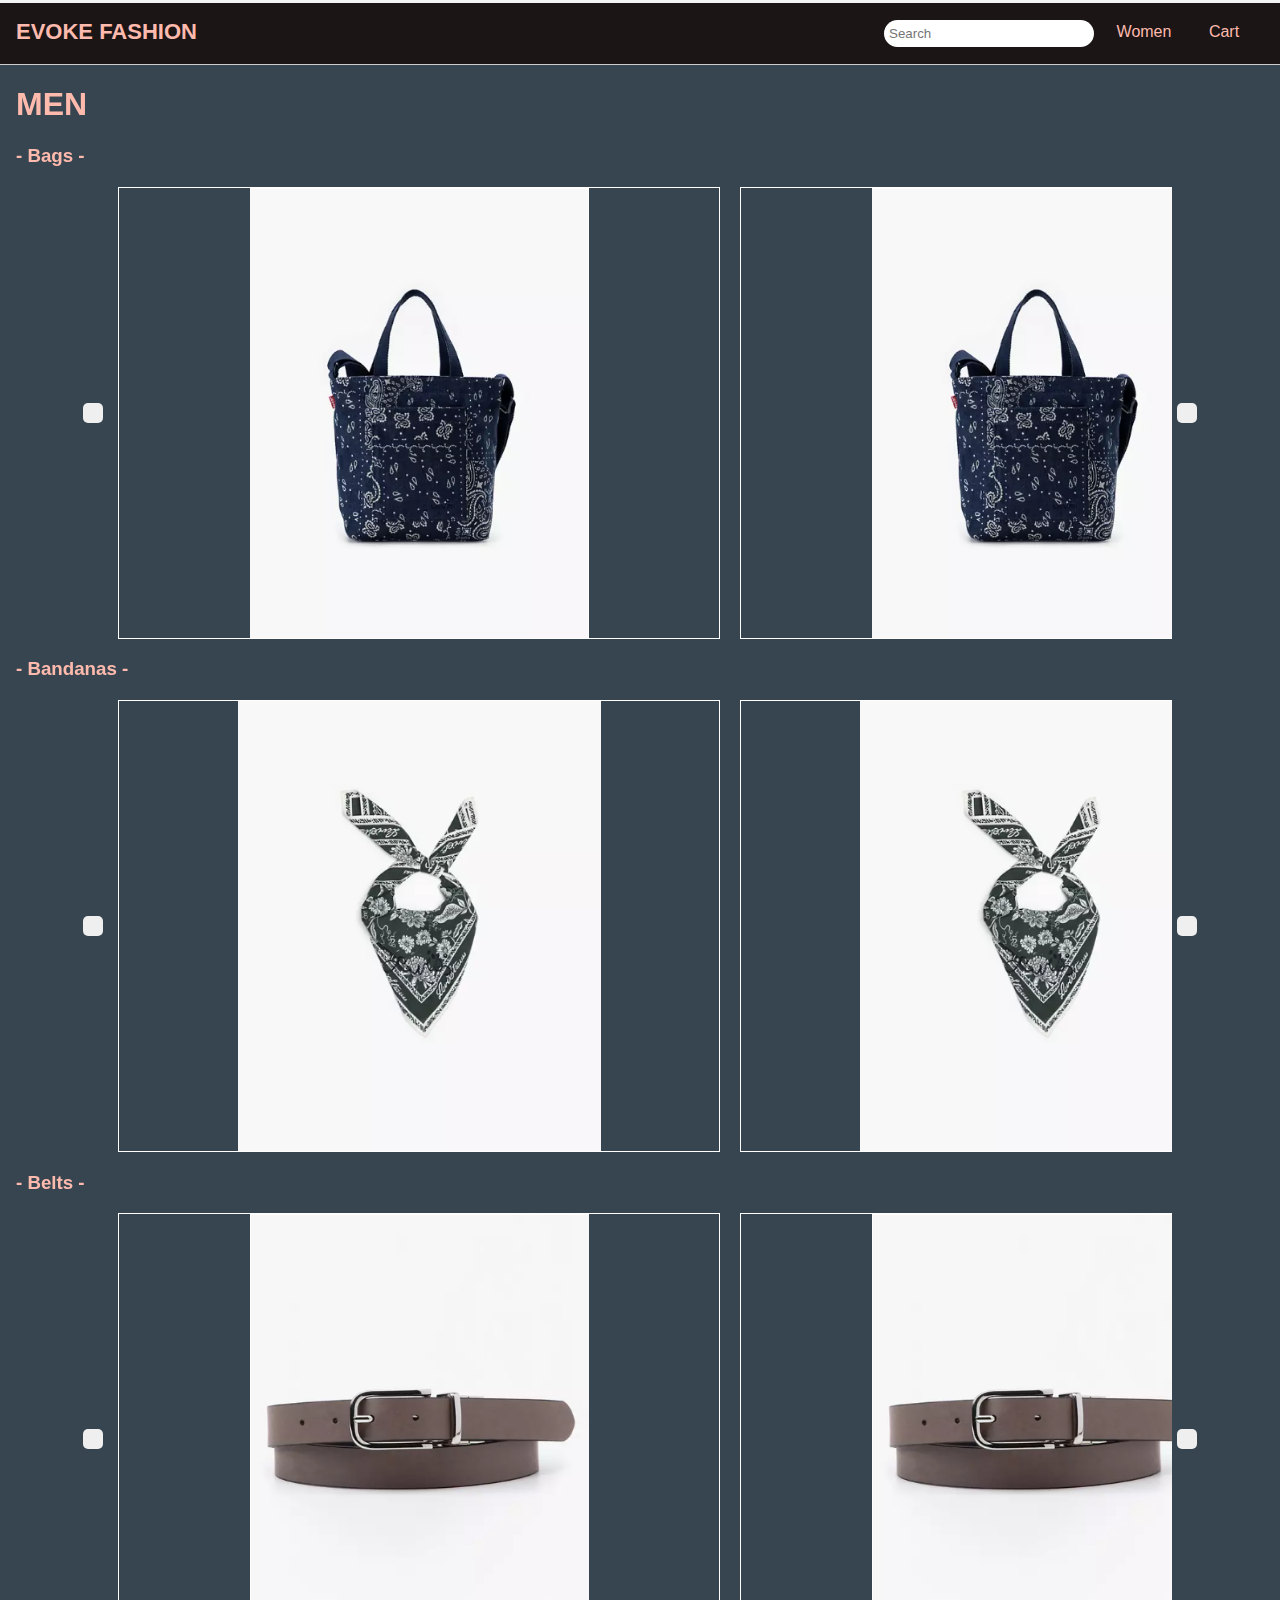
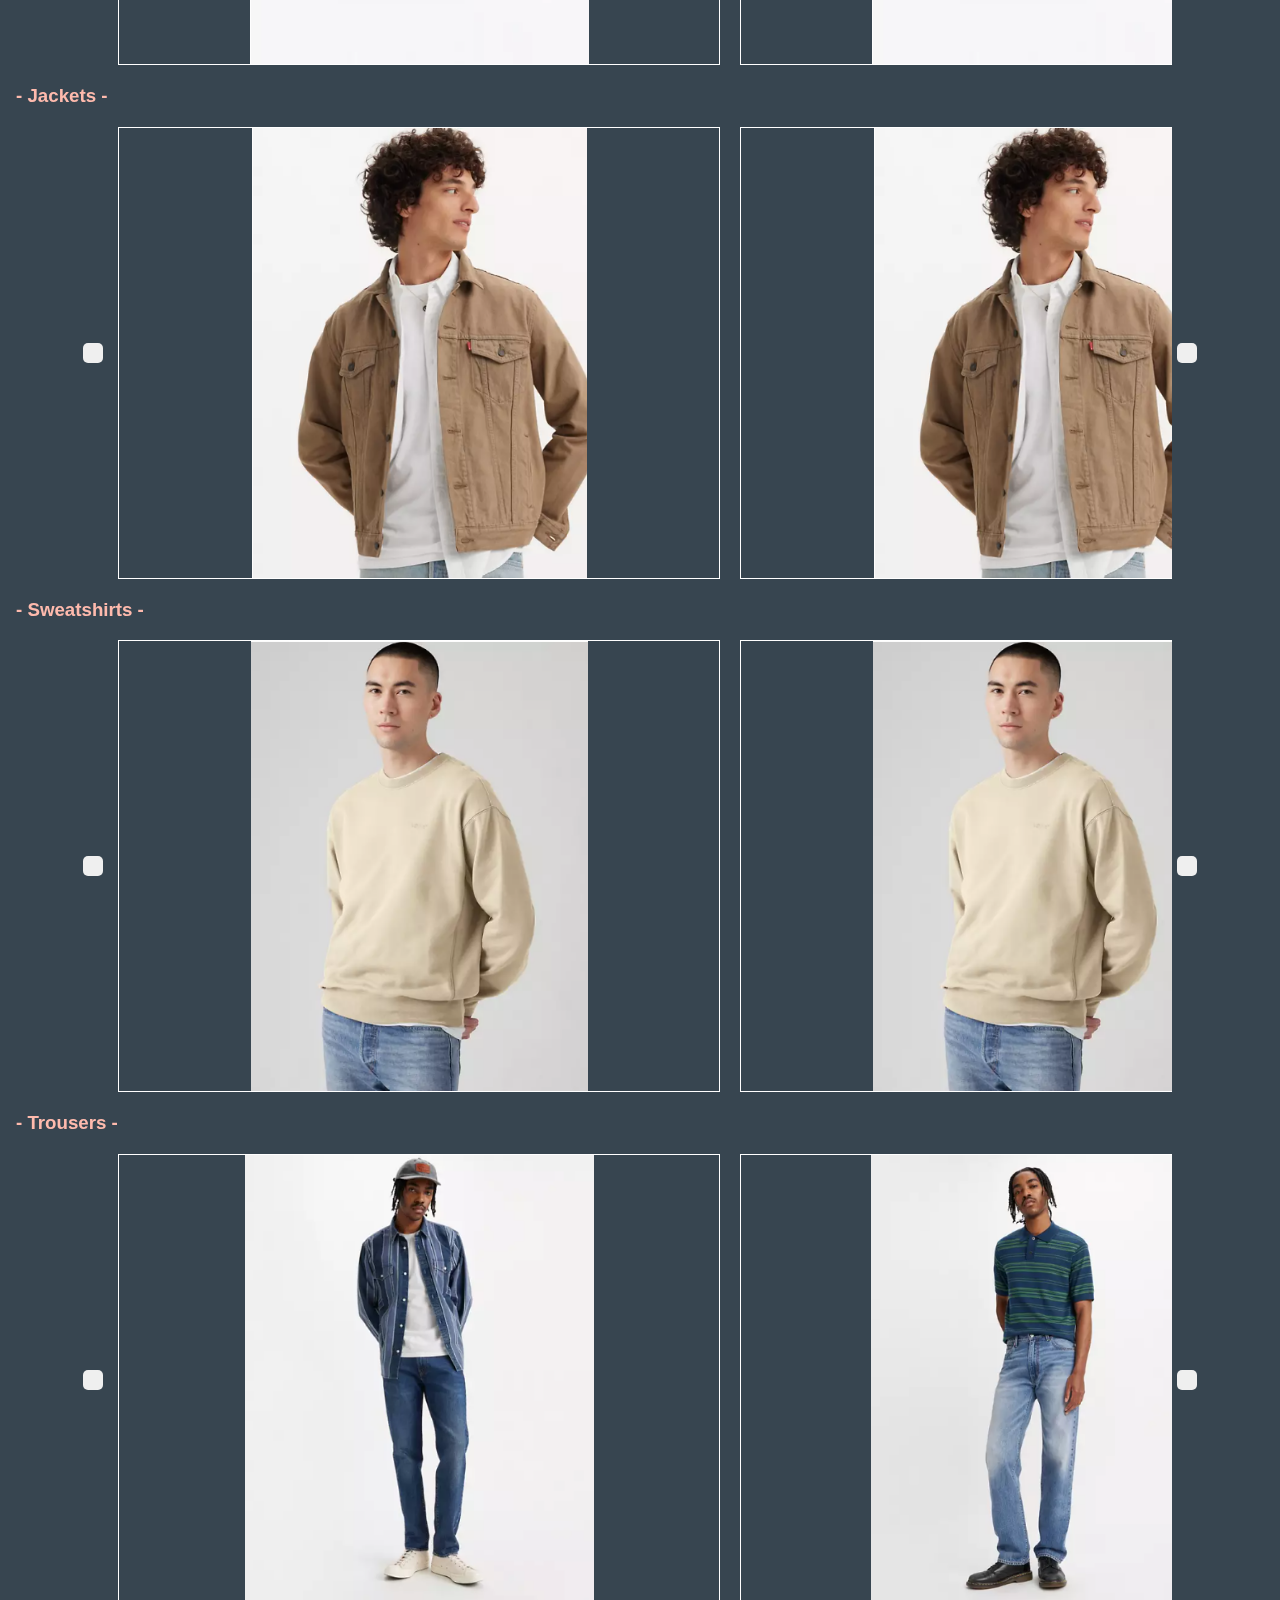
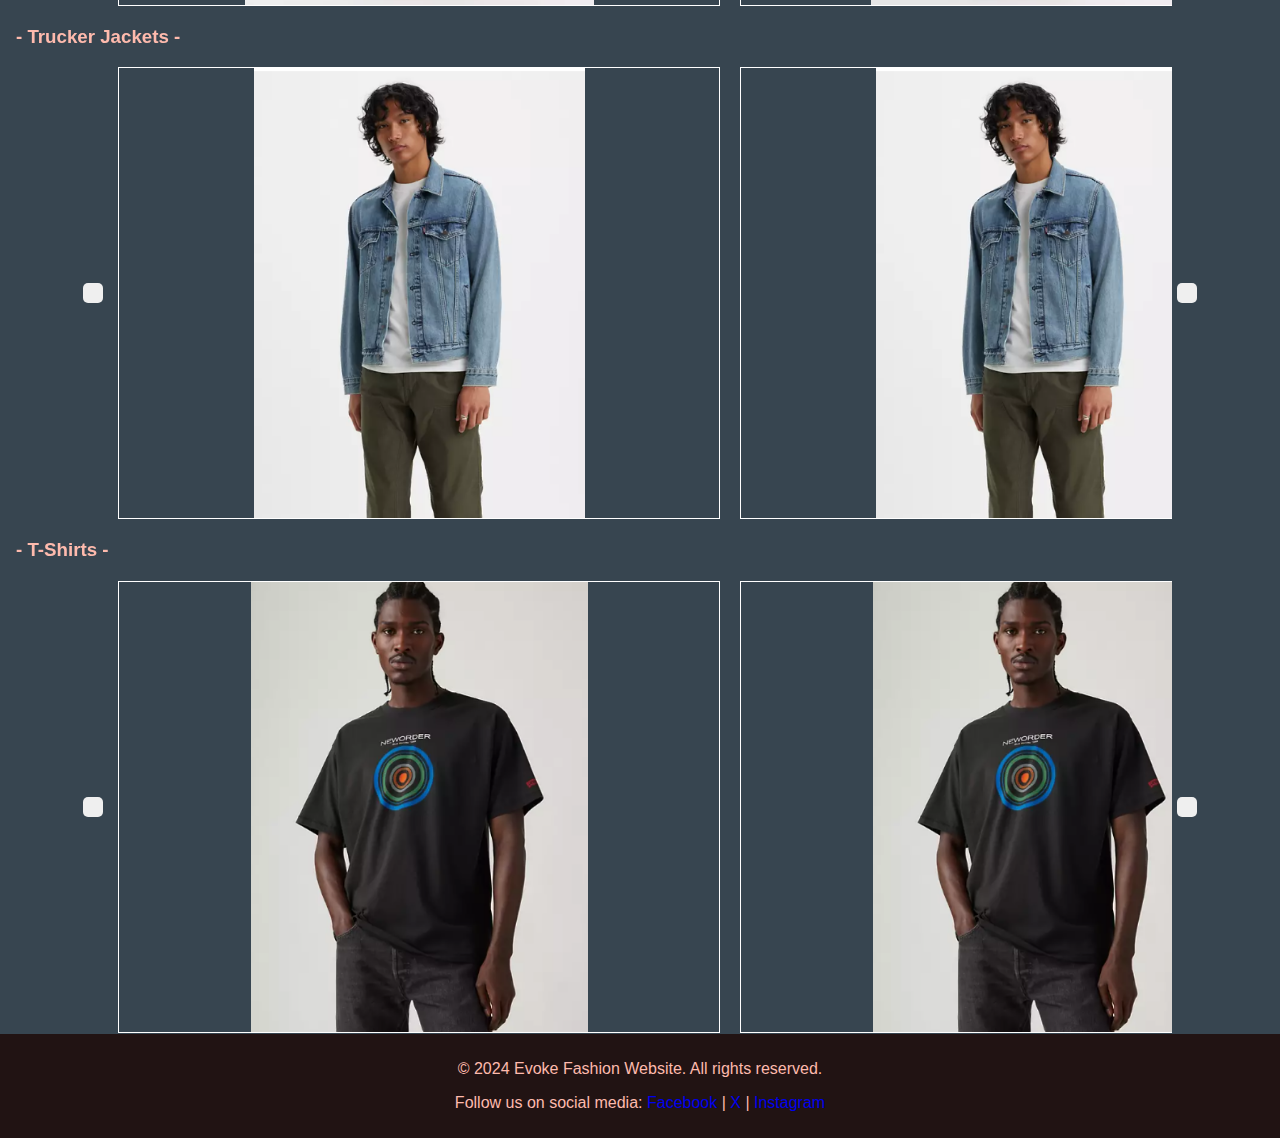
==== men.html @ 19cc2a9e "Initial commit" ====
<!DOCTYPE html>
<html lang="en">
<head>
    <meta charset="UTF-8">
    <meta http-equiv="X-UA-Compatible" content="IE=edge">
    <meta name="viewport" content="width=device-width, initial-scale=1.0">
    <meta http-equiv="Content-Security-Policy" content="default-src 'self';">
    <meta http-equiv="X-Content-Type-Options" content="nosniff">
    <meta name="referrer" content="no-referrer">
    <meta http-equiv="X-Frame-Options" content="DENY">
    <meta http-equiv="Permissions-Policy" content="geolocation=(), microphone=(), camera=()">
    <meta http-equiv="Strict-Transport-Security" content="max-age=31536000; includeSubDomains">
    <title>EVOKE FASHION</title>
    <link rel="stylesheet" href="https://cdnjs.cloudflare.com/ajax/libs/font-awesome/6.0.0-beta3/css/all.min.css">
    <link rel="icon" type="image/x-icon" href="images/icon/icon.ico">
    <link href="https://fonts.googleapis.com/icon?family=Material+Icons" rel="stylesheet">
    <link rel="stylesheet" href="styles/men.css">
    <script src="scripts/men.js"></script>

</head>
<body>
    <header>
        <div class="logo" href="index.html">
            <a href="index.html"><h1>EVOKE FASHION</h1></a>
        </div>
        <div class="pc-menu">
            <nav>
                <ul>
                    <li><input type="text" placeholder="Search" class="search-bar"onkeydown="handleEnter(event)"></li>
                    <li><a class="pc-active" href="women.htm">Women</a></li> 
                    <li><a class="pc-active" href="cart.html">Cart</a></li>
                </ul>
            </nav>
        </div>
        <div class="sp-menu">
            <span class="material-icons" id="open">menu</span>
        </div>
        <div class="progress-container">
            <div class="progress-bar"></div>
        </div>
    </header>
    <div class="overlay">
        <span class="material-icons" id="close">close</span>
        <nav>
            <ul>
                <li><input type="text" placeholder="Search" class="search-bar"></li>
                <li><a class="pc-active" href="women.htm">Women</a></li>
                <li><a class="pc-active" href="cart.html">Cart</a></li> 
            </ul>
        </nav>
    </div>        
    <main>
        <h1>MEN</h1>
        <h3>- Bags -</h3>
        
            <div class="item-container">
                <div class="bags">
                    <div class="scroll-container" >
                        <button class="scroll-button left" onclick="scrollLeft()">
                            <i class="fas fa-chevron-left"></i>
                        </button>

                        <div class="bag-image">
                            <div class="child"><img class="child-img" src="images\men\bag\bag.png" alt="bag-image"></div>
                            <div class="child"><img class="child-img" src="images\men\bag\bag.png" alt="bag-image"></div>
                            <div class="child"><img class="child-img" src="images\men\bag\bag.png" alt="bag-image"></div>
                            <div class="child"><img class="child-img" src="images\men\bag\bag.png" alt="bag-image"></div>
                            <div class="child"><img class="child-img" src="images\men\bag\bag.png" alt="bag-image"></div>
                            <div class="child"><img class="child-img" src="images\men\bag\bag.png" alt="bag-image"></div>
                            <div class="child"><img class="child-img" src="images\men\bag\bag.png" alt="bag-image"></div>
                            <div class="child"><img class="child-img" src="images\men\bag\bag.png" alt="bag-image"></div>
                            <div class="child"><img class="child-img" src="images\men\bag\bag.png" alt="bag-image"></div>
                            <div class="child"><img class="child-img" src="images\men\bag\bag.png" alt="bag-image"></div>
                            <div class="child"><img class="child-img" src="images\men\bag\bag.png" alt="bag-image"></div>
                            <div class="child"><img class="child-img" src="images\men\bag\bag.png" alt="bag-image"></div>
                            <div class="child"><img class="child-img" src="images\men\bag\bag.png" alt="bag-image"></div>
                            <div class="child"><img class="child-img" src="images\men\bag\bag.png" alt="bag-image"></div>
                            <div class="child"><img class="child-img" src="images\men\bag\bag.png" alt="bag-image"></div>
                            <div class="child"><img class="child-img" src="images\men\bag\bag.png" alt="bag-image"></div>
                            <div class="child"><img class="child-img" src="images\men\bag\bag.png" alt="bag-image"></div>
                            <div class="child"><img class="child-img" src="images\men\bag\bag.png" alt="bag-image"></div>
                            <div class="child"><img class="child-img" src="images\men\bag\bag.png" alt="bag-image"></div>
                            <div class="child"><img class="child-img" src="images\men\bag\bag.png" alt="bag-image"></div>
                            <div class="child"><img class="child-img" src="images\men\bag\bag.png" alt="bag-image"></div>
                            <div class="child"><img class="child-img" src="images\men\bag\bag.png" alt="bag-image"></div>
                            <div class="child"><img class="child-img" src="images\men\bag\bag.png" alt="bag-image"></div>
                            <div class="child"><img class="child-img" src="images\men\bag\bag.png" alt="bag-image"></div>
                            <div class="child"><img class="child-img" src="images\men\bag\bag.png" alt="bag-image"></div>
                        
                        </div>
                        <button class="scroll-button right" onclick="scrollRight()">
                            <i class="fas fa-chevron-right"></i>
                        </button>
                    </div>
                </div>
            </div>

            <h3>- Bandanas -</h3>
        
            <div class="item-container">
                <div class="bags">
                    <div class="scroll-container" >
                        <button class="scroll-button left" onclick="scrollLeft()">
                            <i class="fas fa-chevron-left"></i>
                        </button>

                        <div class="bag-image">
                            <div class="child"><img class="child-img" src="images\men\bandana\bandana.png" alt="bag-image"></div>
                            <div class="child"><img class="child-img" src="images\men\bandana\bandana.png" alt="bag-image"></div>
                            <div class="child"><img class="child-img" src="images\men\bandana\bandana.png" alt="bag-image"></div>
                            <div class="child"><img class="child-img" src="images\men\bandana\bandana.png" alt="bag-image"></div>
                            <div class="child"><img class="child-img" src="images\men\bandana\bandana.png" alt="bag-image"></div>
                            <div class="child"><img class="child-img" src="images\men\bandana\bandana.png" alt="bag-image"></div>
                            <div class="child"><img class="child-img" src="images\men\bandana\bandana.png" alt="bag-image"></div>
                            <div class="child"><img class="child-img" src="images\men\bandana\bandana.png" alt="bag-image"></div>
                            <div class="child"><img class="child-img" src="images\men\bandana\bandana.png" alt="bag-image"></div>
                            <div class="child"><img class="child-img" src="images\men\bandana\bandana.png" alt="bag-image"></div>
                            <div class="child"><img class="child-img" src="images\men\bandana\bandana.png" alt="bag-image"></div>
                            <div class="child"><img class="child-img" src="images\men\bandana\bandana.png" alt="bag-image"></div>
                            <div class="child"><img class="child-img" src="images\men\bandana\bandana.png" alt="bag-image"></div>
                            <div class="child"><img class="child-img" src="images\men\bandana\bandana.png" alt="bag-image"></div>
                        
                        </div>
                        <button class="scroll-button right" onclick="scrollRight()">
                            <i class="fas fa-chevron-right"></i>
                        </button>
                    </div>
                </div>
            </div>

            <h3>- Belts -</h3>
        
            <div class="item-container">
                <div class="bags">
                    <div class="scroll-container" >
                        <button class="scroll-button left" onclick="scrollLeft()">
                            <i class="fas fa-chevron-left"></i>
                        </button>

                        <div class="bag-image">
                            <div class="child"><img class="child-img" src="images\men\belt\belt1.png" alt="bag-image"></div>
                            <div class="child"><img class="child-img" src="images\men\belt\belt1.png" alt="bag-image"></div>
                            <div class="child"><img class="child-img" src="images\men\belt\belt1.png" alt="bag-image"></div>
                            <div class="child"><img class="child-img" src="images\men\belt\belt1.png" alt="bag-image"></div>
                            <div class="child"><img class="child-img" src="images\men\belt\belt1.png" alt="bag-image"></div>
                            <div class="child"><img class="child-img" src="images\men\belt\belt1.png" alt="bag-image"></div>
                            <div class="child"><img class="child-img" src="images\men\belt\belt1.png" alt="bag-image"></div>
                            <div class="child"><img class="child-img" src="images\men\belt\belt1.png" alt="bag-image"></div>
                            <div class="child"><img class="child-img" src="images\men\belt\belt1.png" alt="bag-image"></div>
                            <div class="child"><img class="child-img" src="images\men\belt\belt1.png" alt="bag-image"></div>
                            <div class="child"><img class="child-img" src="images\men\belt\belt1.png" alt="bag-image"></div>
                            <div class="child"><img class="child-img" src="images\men\belt\belt1.png" alt="bag-image"></div>
                        
                        </div>
                        <button class="scroll-button right" onclick="scrollRight()">
                            <i class="fas fa-chevron-right"></i>
                        </button>
                    </div>
                </div>
            </div>

            <h3>- Jackets -</h3>
        
            <div class="item-container">
                <div class="bags">
                    <div class="scroll-container" >
                        <button class="scroll-button left" onclick="scrollLeft()">
                            <i class="fas fa-chevron-left"></i>
                        </button>

                        <div class="bag-image">
                            <div class="child"><img class="child-img" src="images\men\jacket\jacket2.png" alt="bag-image"></div>
                            <div class="child"><img class="child-img" src="images\men\jacket\jacket2.png" alt="bag-image"></div>
                            <div class="child"><img class="child-img" src="images\men\jacket\jacket2.png" alt="bag-image"></div>
                            <div class="child"><img class="child-img" src="images\men\jacket\jacket2.png" alt="bag-image"></div>
                            <div class="child"><img class="child-img" src="images\men\jacket\jacket2.png" alt="bag-image"></div>
                            <div class="child"><img class="child-img" src="images\men\jacket\jacket2.png" alt="bag-image"></div>
                            <div class="child"><img class="child-img" src="images\men\jacket\jacket2.png" alt="bag-image"></div>
                            <div class="child"><img class="child-img" src="images\men\jacket\jacket2.png" alt="bag-image"></div>
                            <div class="child"><img class="child-img" src="images\men\jacket\jacket2.png" alt="bag-image"></div>
                            <div class="child"><img class="child-img" src="images\men\jacket\jacket2.png" alt="bag-image"></div>
                            <div class="child"><img class="child-img" src="images\men\jacket\jacket2.png" alt="bag-image"></div>
                            <div class="child"><img class="child-img" src="images\men\jacket\jacket2.png" alt="bag-image"></div>
                            <div class="child"><img class="child-img" src="images\men\jacket\jacket2.png" alt="bag-image"></div>
                            <div class="child"><img class="child-img" src="images\men\jacket\jacket2.png" alt="bag-image"></div>
                            <div class="child"><img class="child-img" src="images\men\jacket\jacket2.png" alt="bag-image"></div>
                            <div class="child"><img class="child-img" src="images\men\jacket\jacket2.png" alt="bag-image"></div>
                            <div class="child"><img class="child-img" src="images\men\jacket\jacket2.png" alt="bag-image"></div>
                            <div class="child"><img class="child-img" src="images\men\jacket\jacket2.png" alt="bag-image"></div>
                            <div class="child"><img class="child-img" src="images\men\jacket\jacket2.png" alt="bag-image"></div>
                            
                            
                        </div>
                        <button class="scroll-button right" onclick="scrollRight()">
                            <i class="fas fa-chevron-right"></i>
                        </button>
                    </div>
                </div>
            </div>

            <h3>- Sweatshirts -</h3>
        
            <div class="item-container">
                <div class="bags">
                    <div class="scroll-container" >
                        <button class="scroll-button left" onclick="scrollLeft()">
                            <i class="fas fa-chevron-left"></i>
                        </button>

                        <div class="bag-image">
                            <div class="child"><img class="child-img" src="images\men\sweatshirt\sweatshirt3.png" alt="bag-image"></div>
                            <div class="child"><img class="child-img" src="images\men\sweatshirt\sweatshirt3.png" alt="bag-image"></div>
                            <div class="child"><img class="child-img" src="images\men\sweatshirt\sweatshirt3.png" alt="bag-image"></div>
                            <div class="child"><img class="child-img" src="images\men\sweatshirt\sweatshirt3.png" alt="bag-image"></div>
                            <div class="child"><img class="child-img" src="images\men\sweatshirt\sweatshirt3.png" alt="bag-image"></div>
                            <div class="child"><img class="child-img" src="images\men\sweatshirt\sweatshirt3.png" alt="bag-image"></div>
                            <div class="child"><img class="child-img" src="images\men\sweatshirt\sweatshirt3.png" alt="bag-image"></div>
                            <div class="child"><img class="child-img" src="images\men\sweatshirt\sweatshirt3.png" alt="bag-image"></div>
                            <div class="child"><img class="child-img" src="images\men\sweatshirt\sweatshirt3.png" alt="bag-image"></div>
                            <div class="child"><img class="child-img" src="images\men\sweatshirt\sweatshirt3.png" alt="bag-image"></div>
                            <div class="child"><img class="child-img" src="images\men\sweatshirt\sweatshirt3.png" alt="bag-image"></div>
                            <div class="child"><img class="child-img" src="images\men\sweatshirt\sweatshirt3.png" alt="bag-image"></div>
                        </div>
                        <button class="scroll-button right" onclick="scrollRight()">
                            <i class="fas fa-chevron-right"></i>
                        </button>
                    </div>
                </div>
            </div>

            <h3>- Trousers -</h3>
        
            <div class="item-container">
                <div class="bags">
                    <div class="scroll-container" >
                        <button class="scroll-button left" onclick="scrollLeft()">
                            <i class="fas fa-chevron-left"></i>
                        </button>

                        <div class="bag-image">
                            <div class="child"><img class="child-img" src="images\men\trouser\trouser.png" alt="bag-image"></div>
                            <div class="child"><img class="child-img" src="images\men\trouser\trouser3.png" alt="bag-image"></div>
                            <div class="child"><img class="child-img" src="images\men\trouser\trouser.png" alt="bag-image"></div>
                            <div class="child"><img class="child-img" src="images\men\trouser\trouser3.png" alt="bag-image"></div>
                            <div class="child"><img class="child-img" src="images\men\trouser\trouser.png" alt="bag-image"></div>
                            <div class="child"><img class="child-img" src="images\men\trouser\trouser3.png" alt="bag-image"></div>
                            <div class="child"><img class="child-img" src="images\men\trouser\trouser.png" alt="bag-image"></div>
                            <div class="child"><img class="child-img" src="images\men\trouser\trouser3.png" alt="bag-image"></div>
                            <div class="child"><img class="child-img" src="images\men\trouser\trouser.png" alt="bag-image"></div>
                            <div class="child"><img class="child-img" src="images\men\trouser\trouser3.png" alt="bag-image"></div>
                            <div class="child"><img class="child-img" src="images\men\trouser\trouser.png" alt="bag-image"></div>
                            <div class="child"><img class="child-img" src="images\men\trouser\trouser3.png" alt="bag-image"></div>
                            <div class="child"><img class="child-img" src="images\men\trouser\trouser.png" alt="bag-image"></div>
                            <div class="child"><img class="child-img" src="images\men\trouser\trouser3.png" alt="bag-image"></div>
                            <div class="child"><img class="child-img" src="images\men\trouser\trouser.png" alt="bag-image"></div>
                            <div class="child"><img class="child-img" src="images\men\trouser\trouser3.png" alt="bag-image"></div>
                        
                        </div>
                        <button class="scroll-button right" onclick="scrollRight()">
                            <i class="fas fa-chevron-right"></i>
                        </button>
                    </div>
                </div>
            </div>

            <h3>- Trucker Jackets -</h3>
        
            <div class="item-container">
                <div class="bags">
                    <div class="scroll-container" >
                        <button class="scroll-button left" onclick="scrollLeft()">
                            <i class="fas fa-chevron-left"></i>
                        </button>

                        <div class="bag-image">
                            <div class="child"><img class="child-img" src="images\men\truckerjacket\truckerjacket.png" alt="bag-image"></div>
                            <div class="child"><img class="child-img" src="images\men\truckerjacket\truckerjacket.png" alt="bag-image"></div>
                            <div class="child"><img class="child-img" src="images\men\truckerjacket\truckerjacket.png" alt="bag-image"></div>
                            <div class="child"><img class="child-img" src="images\men\truckerjacket\truckerjacket.png" alt="bag-image"></div>
                            <div class="child"><img class="child-img" src="images\men\truckerjacket\truckerjacket.png" alt="bag-image"></div>
                            <div class="child"><img class="child-img" src="images\men\truckerjacket\truckerjacket.png" alt="bag-image"></div>
                            <div class="child"><img class="child-img" src="images\men\truckerjacket\truckerjacket.png" alt="bag-image"></div>
                            <div class="child"><img class="child-img" src="images\men\truckerjacket\truckerjacket.png" alt="bag-image"></div>
                            <div class="child"><img class="child-img" src="images\men\truckerjacket\truckerjacket.png" alt="bag-image"></div>
                            <div class="child"><img class="child-img" src="images\men\truckerjacket\truckerjacket.png" alt="bag-image"></div>
                            <div class="child"><img class="child-img" src="images\men\truckerjacket\truckerjacket.png" alt="bag-image"></div>
                            <div class="child"><img class="child-img" src="images\men\truckerjacket\truckerjacket.png" alt="bag-image"></div>
                            <div class="child"><img class="child-img" src="images\men\truckerjacket\truckerjacket.png" alt="bag-image"></div>
                            <div class="child"><img class="child-img" src="images\men\truckerjacket\truckerjacket.png" alt="bag-image"></div>
                            <div class="child"><img class="child-img" src="images\men\truckerjacket\truckerjacket.png" alt="bag-image"></div>
                            <div class="child"><img class="child-img" src="images\men\truckerjacket\truckerjacket.png" alt="bag-image"></div>
                            <div class="child"><img class="child-img" src="images\men\truckerjacket\truckerjacket.png" alt="bag-image"></div>
                            <div class="child"><img class="child-img" src="images\men\truckerjacket\truckerjacket.png" alt="bag-image"></div>
                            <div class="child"><img class="child-img" src="images\men\truckerjacket\truckerjacket.png" alt="bag-image"></div>
                        
                        </div>
                        <button class="scroll-button right" onclick="scrollRight()">
                            <i class="fas fa-chevron-right"></i>
                        </button>
                    </div>
                </div>
            </div>

            <h3>- T-Shirts -</h3>
        
            <div class="item-container">
                <div class="bags">
                    <div class="scroll-container" >
                        <button class="scroll-button left" onclick="scrollLeft()">
                            <i class="fas fa-chevron-left"></i>
                        </button>

                        <div class="bag-image">
                            <div class="child"><img class="child-img" src="images\men\tshirt\tshirt4.png" alt="bag-image"></div>
                            <div class="child"><img class="child-img" src="images\men\tshirt\tshirt4.png" alt="bag-image"></div>
                            <div class="child"><img class="child-img" src="images\men\tshirt\tshirt4.png" alt="bag-image"></div>
                            <div class="child"><img class="child-img" src="images\men\tshirt\tshirt4.png" alt="bag-image"></div>
                            <div class="child"><img class="child-img" src="images\men\tshirt\tshirt4.png" alt="bag-image"></div>
                            <div class="child"><img class="child-img" src="images\men\tshirt\tshirt4.png" alt="bag-image"></div>
                            <div class="child"><img class="child-img" src="images\men\tshirt\tshirt4.png" alt="bag-image"></div>
                            <div class="child"><img class="child-img" src="images\men\tshirt\tshirt4.png" alt="bag-image"></div>
                            <div class="child"><img class="child-img" src="images\men\tshirt\tshirt4.png" alt="bag-image"></div>
                            <div class="child"><img class="child-img" src="images\men\tshirt\tshirt4.png" alt="bag-image"></div>
                            <div class="child"><img class="child-img" src="images\men\tshirt\tshirt4.png" alt="bag-image"></div>
                            <div class="child"><img class="child-img" src="images\men\tshirt\tshirt4.png" alt="bag-image"></div>
                            <div class="child"><img class="child-img" src="images\men\tshirt\tshirt4.png" alt="bag-image"></div>
                            <div class="child"><img class="child-img" src="images\men\tshirt\tshirt4.png" alt="bag-image"></div>
                        
                        </div>
                        <button class="scroll-button right" onclick="scrollRight()">
                            <i class="fas fa-chevron-right"></i>
                        </button>
                    </div>
                </div>
            </div>

        
            
        
    </main>
    <footer>
        <p>&copy; 2024 Evoke Fashion Website. All rights reserved.</p>
        <p>Follow us on social media: 
            <a href="https://www.facebook.com">Facebook</a> |
            <a href="https://www.twitter.com">X</a> |
            <a href="https://www.instagram.com">Instagram</a>
        </p>
    </footer>
</body>
</html>
---- styles/men.css ----
body {
    margin: 0;
    font-family: Verdana, sans-serif;
    background-color: rgb(55, 69, 80);
    color:rgb(254, 186, 173);
    display: inline;
}
a{
    text-decoration: none;
}

.progress-container {
    position: fixed; 
    top: 0; 
    left: 0;
    width: 100%; 
    height: 3px; 
    background-color: #f3f3f3; 
    z-index: 9999;
}
.progress-bar {
  width: 0;
  height: 100%; 
  background-color: #4caf50;
  transition: width 0.25s ease-out; 
}
header {
    display: flex;
    padding: 0 16px;
    background-color:rgb(27, 21, 21);
    color:rgb(254, 186, 173);
    height: 64px;
    align-items: center;
    justify-content: space-between;
    position:sticky;
    position: relative;
    top: 0;
    left: 0;
    right: 0;
    z-index: 99;
    border-bottom: 1px solid #ccc;
}
.pc-active:hover{
    transition: 0.8s ease-in-out;
    background-color: aqua;
    color:yellowgreen;
    border-radius: 25%;
    transform: rotate(-2deg);
    width:50px;
}

h1{
    color:rgb(254, 186, 173);
}
.item-container {
    display: flex;
    align-items: center;
    justify-content: center;
    width: 100%;
}
.scroll-container {
    display: flex;
    align-items: center;
    overflow: hidden;
    width: 100%;
    max-width: 100%; 
    margin: auto;
}
.bags {
    position: relative;
    width: 90%;
    height: 50%;
}

.child{
    min-width: 600px;
    height: 450px;
    margin: 1px 10px;
    cursor: pointer;
    border: 1px solid white;
    overflow: hidden;
}

.scroll-button {
    color:rgb(254, 186, 173);
    color: white;
    border: none;
    border-radius: 5px;
    padding: 10px;
    cursor: pointer;
    font-size: 16px;
    margin: 0 5px;
}

.scroll-button:hover {
    color:rgb(249, 152, 132);
}
.bag-image::-webkit-scrollbar {
    -webkit-appearance: none;
}
.bag-image {

    display: flex;
    align-items: center;
    justify-content: left;
    overflow-x: auto;
    position: relative;
    scroll-behavior: smooth;
    height:auto;
    width:100%;
}

.child-img {
    width: 100%;
    height: 100%;
    object-fit:contain; 
}



.search-bar{
    margin-top: 20px;
    margin-right:10px;
    height:17px;
    width: 200px;
    border-radius: 15px;
    border: none;
    padding: 5px;
    outline: none;
}
.search-bar:hover{
    transition: 0.8s ease-in-out;

}
.pc-active{
    color:rgb(254, 186, 173);
}
header h1 {
    margin: 0;
    font-size: 22px;
    line-height: 64px;
    position:relative;
}
h1:hover{
    transition: 1s ease-in-out;
    transform: rotate(-2deg);
    color:yellowgreen;
}
.sp-menu {
    display: flex;
    align-items: center;
    margin-left: auto;
}
.sp-menu #open {
    font-size: 32px;
    line-height: 64px;
    cursor: pointer;
}
.sp-menu #open.hide {
    display: none;
}
main {
    padding: 0 16px;
}

.overlay {
    position: fixed;
    top: 0;
    left: 0;
    width: 100%;
    height: 100%;
    background: rgba(0, 0, 0, 0.8); 
    display: none; 
    align-items: center;
    justify-content: center;
    z-index: 1000;
    transition: opacity .6s;
}
.overlay.show {
    opacity: 0.5;
    pointer-events: auto;
    background-color: black;
    color:white;
}
.overlay #close {
    position: absolute;
    top: 16px;
    right: 16px;
    font-size: 32px;
    cursor: pointer;
}
.overlay ul {
   list-style-type: none;
   margin: 0;
   padding: 0; 
}
.overlay li {
    margin-top: 24px;
    opacity: 0;
    transform: translateY(16px);
    transition: opacity .3s, transform .3s;
}
.overlay a:hover{
    background-color: rgba(242, 242, 242, 0.2);
}
.overlay.show li {
    opacity: 1;
    transform: none;
}
.overlay.show li:nth-child(1) {
    transition-delay: .1s;
}
.overlay.show li:nth-child(2) {
    transition-delay: .2s;
}
.overlay.show li:nth-child(3) {
    transition-delay: .3s;
}
.pc-menu {
    display: none;
}
.close-button {
    position: absolute;
    top: 20px;
    right: 20px;
    background-color: transparent;
    border: none;
    font-size: 24px;
    color: white;
    cursor: pointer;
}
@keyframes fadeIn {
    from {
        opacity: 0;
        transform: translateY(20px);
    }
    to {
        opacity: 1;
        transform: translateY(0);
    }
}
header {
    animation: fadeIn 1s ease-out forwards;
}
main {
    opacity: 0;
    animation: fadeIn 1.5s ease-out forwards;
    animation-delay: 0.5s;
}
footer {
    opacity: 0;
    animation: fadeIn 1.5s ease-out forwards;
    animation-delay: 1s;
}
footer{
    background-color: rgb(33, 19, 19);
    text-align: center;
    padding: 10px;
}
@media (min-width: 600px) {
    .pc-menu{
        display: block;
        margin-left: auto;
    }
    .pc-menu ul {
        list-style-type: none;
        margin: 0;
        padding: 0;
        display: flex;
    }
    .pc-menu a {
        display: block;
        width: 80px;
        line-height: 64px;
        text-align: center;
    }
    .pc-menu a:hover {
        background: #f2f2f2;
    }
    .sp-menu {
        display: none;
    }
    .icon {
        font-size: 40px; /* Adjust size for smaller screens */
    }
}
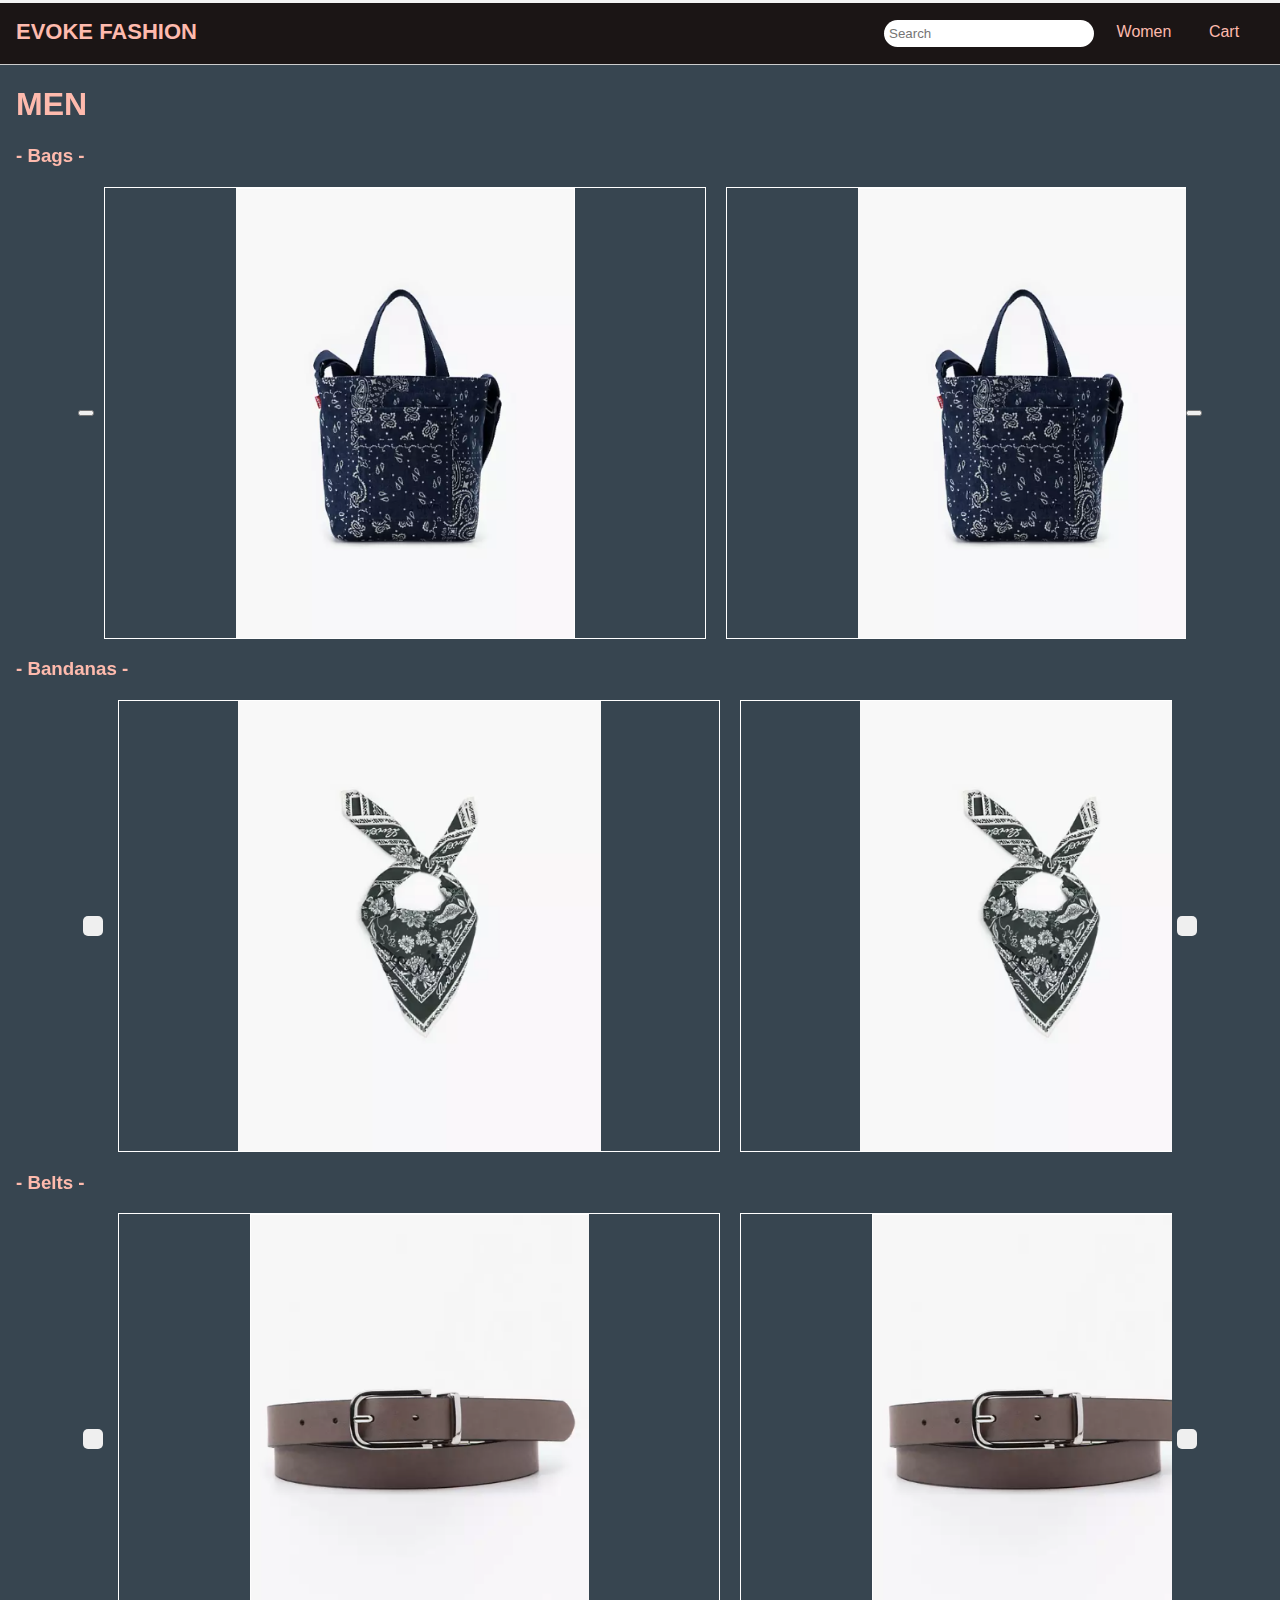
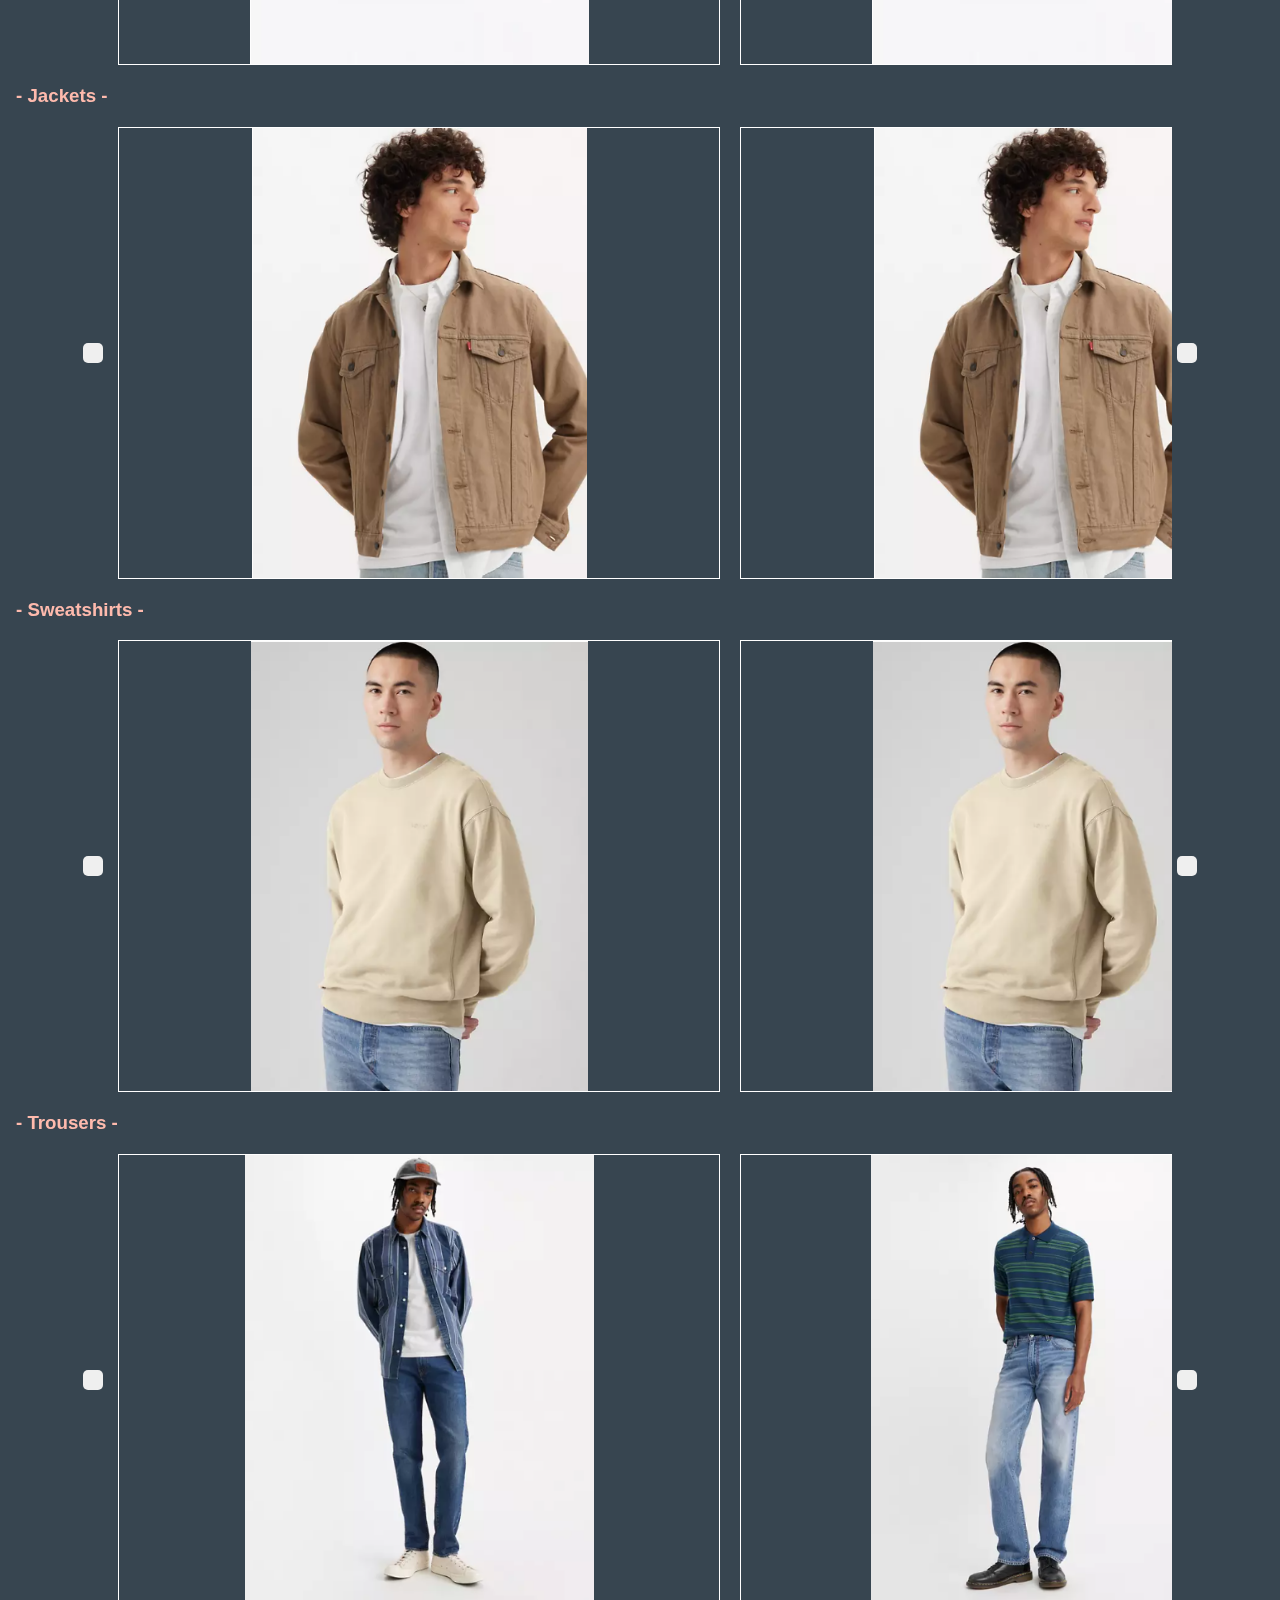
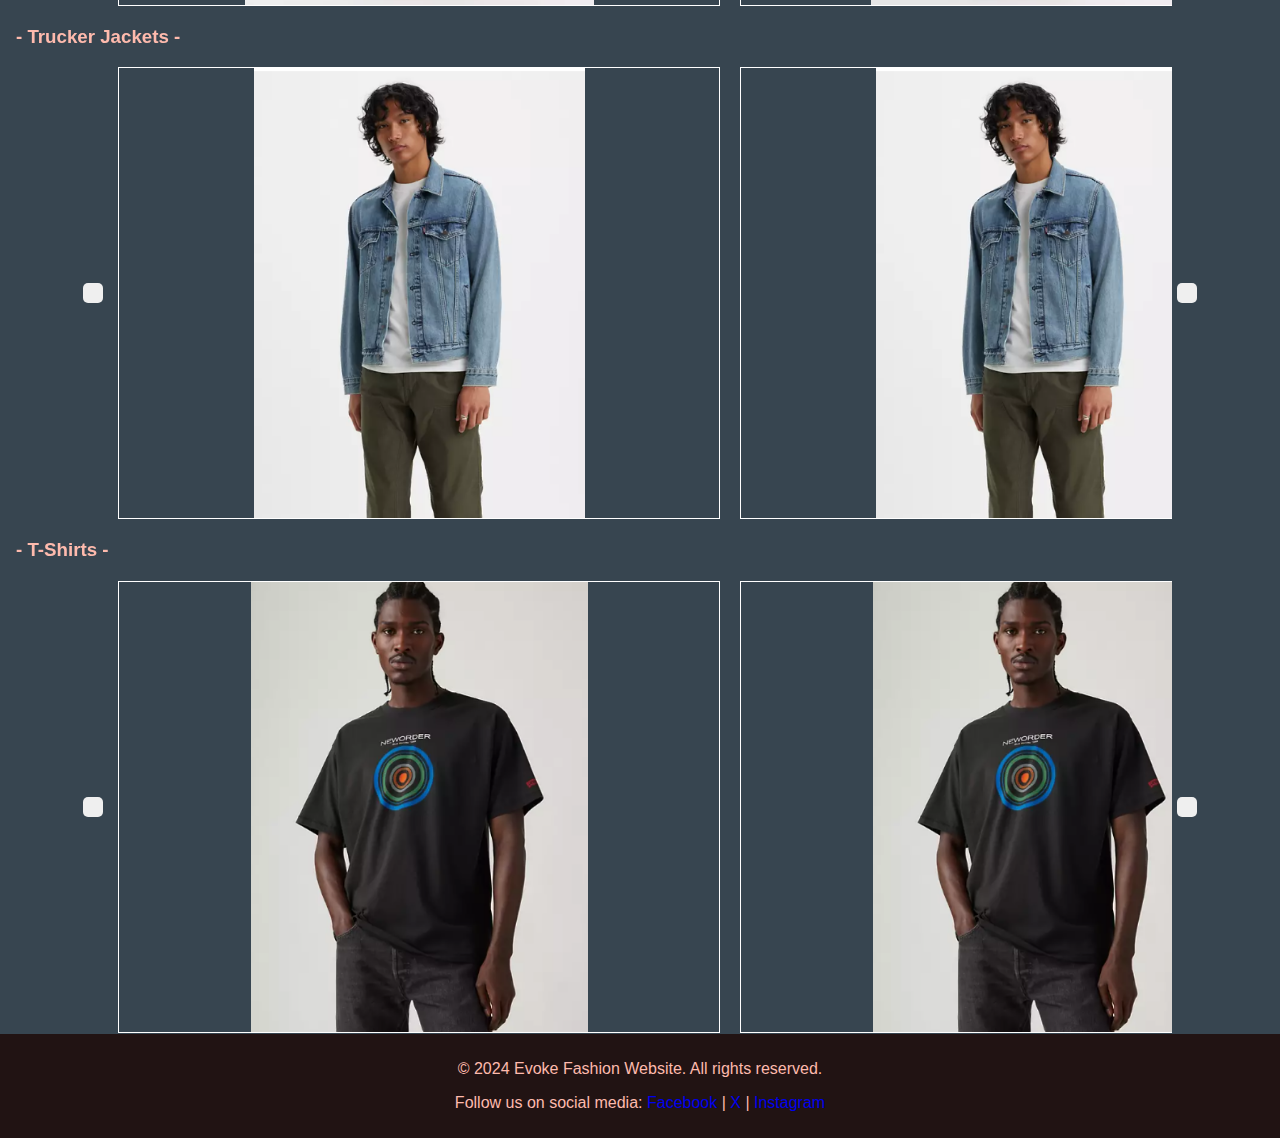
==== commit 93b8faf4: "Add files via upload" ====
--- a/men.html
+++ b/men.html
@@ -1,350 +1,350 @@
-<!DOCTYPE html>
-<html lang="en">
-<head>
-    <meta charset="UTF-8">
-    <meta http-equiv="X-UA-Compatible" content="IE=edge">
-    <meta name="viewport" content="width=device-width, initial-scale=1.0">
-    <meta http-equiv="Content-Security-Policy" content="default-src 'self';">
-    <meta http-equiv="X-Content-Type-Options" content="nosniff">
-    <meta name="referrer" content="no-referrer">
-    <meta http-equiv="X-Frame-Options" content="DENY">
-    <meta http-equiv="Permissions-Policy" content="geolocation=(), microphone=(), camera=()">
-    <meta http-equiv="Strict-Transport-Security" content="max-age=31536000; includeSubDomains">
-    <title>EVOKE FASHION</title>
-    <link rel="stylesheet" href="https://cdnjs.cloudflare.com/ajax/libs/font-awesome/6.0.0-beta3/css/all.min.css">
-    <link rel="icon" type="image/x-icon" href="images/icon/icon.ico">
-    <link href="https://fonts.googleapis.com/icon?family=Material+Icons" rel="stylesheet">
-    <link rel="stylesheet" href="styles/men.css">
-    <script src="scripts/men.js"></script>
-
-</head>
-<body>
-    <header>
-        <div class="logo" href="index.html">
-            <a href="index.html"><h1>EVOKE FASHION</h1></a>
-        </div>
-        <div class="pc-menu">
-            <nav>
-                <ul>
-                    <li><input type="text" placeholder="Search" class="search-bar"onkeydown="handleEnter(event)"></li>
-                    <li><a class="pc-active" href="women.htm">Women</a></li> 
-                    <li><a class="pc-active" href="cart.html">Cart</a></li>
-                </ul>
-            </nav>
-        </div>
-        <div class="sp-menu">
-            <span class="material-icons" id="open">menu</span>
-        </div>
-        <div class="progress-container">
-            <div class="progress-bar"></div>
-        </div>
-    </header>
-    <div class="overlay">
-        <span class="material-icons" id="close">close</span>
-        <nav>
-            <ul>
-                <li><input type="text" placeholder="Search" class="search-bar"></li>
-                <li><a class="pc-active" href="women.htm">Women</a></li>
-                <li><a class="pc-active" href="cart.html">Cart</a></li> 
-            </ul>
-        </nav>
-    </div>        
-    <main>
-        <h1>MEN</h1>
-        <h3>- Bags -</h3>
-        
-            <div class="item-container">
-                <div class="bags">
-                    <div class="scroll-container" >
-                        <button class="scroll-button left" onclick="scrollLeft()">
-                            <i class="fas fa-chevron-left"></i>
-                        </button>
-
-                        <div class="bag-image">
-                            <div class="child"><img class="child-img" src="images\men\bag\bag.png" alt="bag-image"></div>
-                            <div class="child"><img class="child-img" src="images\men\bag\bag.png" alt="bag-image"></div>
-                            <div class="child"><img class="child-img" src="images\men\bag\bag.png" alt="bag-image"></div>
-                            <div class="child"><img class="child-img" src="images\men\bag\bag.png" alt="bag-image"></div>
-                            <div class="child"><img class="child-img" src="images\men\bag\bag.png" alt="bag-image"></div>
-                            <div class="child"><img class="child-img" src="images\men\bag\bag.png" alt="bag-image"></div>
-                            <div class="child"><img class="child-img" src="images\men\bag\bag.png" alt="bag-image"></div>
-                            <div class="child"><img class="child-img" src="images\men\bag\bag.png" alt="bag-image"></div>
-                            <div class="child"><img class="child-img" src="images\men\bag\bag.png" alt="bag-image"></div>
-                            <div class="child"><img class="child-img" src="images\men\bag\bag.png" alt="bag-image"></div>
-                            <div class="child"><img class="child-img" src="images\men\bag\bag.png" alt="bag-image"></div>
-                            <div class="child"><img class="child-img" src="images\men\bag\bag.png" alt="bag-image"></div>
-                            <div class="child"><img class="child-img" src="images\men\bag\bag.png" alt="bag-image"></div>
-                            <div class="child"><img class="child-img" src="images\men\bag\bag.png" alt="bag-image"></div>
-                            <div class="child"><img class="child-img" src="images\men\bag\bag.png" alt="bag-image"></div>
-                            <div class="child"><img class="child-img" src="images\men\bag\bag.png" alt="bag-image"></div>
-                            <div class="child"><img class="child-img" src="images\men\bag\bag.png" alt="bag-image"></div>
-                            <div class="child"><img class="child-img" src="images\men\bag\bag.png" alt="bag-image"></div>
-                            <div class="child"><img class="child-img" src="images\men\bag\bag.png" alt="bag-image"></div>
-                            <div class="child"><img class="child-img" src="images\men\bag\bag.png" alt="bag-image"></div>
-                            <div class="child"><img class="child-img" src="images\men\bag\bag.png" alt="bag-image"></div>
-                            <div class="child"><img class="child-img" src="images\men\bag\bag.png" alt="bag-image"></div>
-                            <div class="child"><img class="child-img" src="images\men\bag\bag.png" alt="bag-image"></div>
-                            <div class="child"><img class="child-img" src="images\men\bag\bag.png" alt="bag-image"></div>
-                            <div class="child"><img class="child-img" src="images\men\bag\bag.png" alt="bag-image"></div>
-                        
-                        </div>
-                        <button class="scroll-button right" onclick="scrollRight()">
-                            <i class="fas fa-chevron-right"></i>
-                        </button>
-                    </div>
-                </div>
-            </div>
-
-            <h3>- Bandanas -</h3>
-        
-            <div class="item-container">
-                <div class="bags">
-                    <div class="scroll-container" >
-                        <button class="scroll-button left" onclick="scrollLeft()">
-                            <i class="fas fa-chevron-left"></i>
-                        </button>
-
-                        <div class="bag-image">
-                            <div class="child"><img class="child-img" src="images\men\bandana\bandana.png" alt="bag-image"></div>
-                            <div class="child"><img class="child-img" src="images\men\bandana\bandana.png" alt="bag-image"></div>
-                            <div class="child"><img class="child-img" src="images\men\bandana\bandana.png" alt="bag-image"></div>
-                            <div class="child"><img class="child-img" src="images\men\bandana\bandana.png" alt="bag-image"></div>
-                            <div class="child"><img class="child-img" src="images\men\bandana\bandana.png" alt="bag-image"></div>
-                            <div class="child"><img class="child-img" src="images\men\bandana\bandana.png" alt="bag-image"></div>
-                            <div class="child"><img class="child-img" src="images\men\bandana\bandana.png" alt="bag-image"></div>
-                            <div class="child"><img class="child-img" src="images\men\bandana\bandana.png" alt="bag-image"></div>
-                            <div class="child"><img class="child-img" src="images\men\bandana\bandana.png" alt="bag-image"></div>
-                            <div class="child"><img class="child-img" src="images\men\bandana\bandana.png" alt="bag-image"></div>
-                            <div class="child"><img class="child-img" src="images\men\bandana\bandana.png" alt="bag-image"></div>
-                            <div class="child"><img class="child-img" src="images\men\bandana\bandana.png" alt="bag-image"></div>
-                            <div class="child"><img class="child-img" src="images\men\bandana\bandana.png" alt="bag-image"></div>
-                            <div class="child"><img class="child-img" src="images\men\bandana\bandana.png" alt="bag-image"></div>
-                        
-                        </div>
-                        <button class="scroll-button right" onclick="scrollRight()">
-                            <i class="fas fa-chevron-right"></i>
-                        </button>
-                    </div>
-                </div>
-            </div>
-
-            <h3>- Belts -</h3>
-        
-            <div class="item-container">
-                <div class="bags">
-                    <div class="scroll-container" >
-                        <button class="scroll-button left" onclick="scrollLeft()">
-                            <i class="fas fa-chevron-left"></i>
-                        </button>
-
-                        <div class="bag-image">
-                            <div class="child"><img class="child-img" src="images\men\belt\belt1.png" alt="bag-image"></div>
-                            <div class="child"><img class="child-img" src="images\men\belt\belt1.png" alt="bag-image"></div>
-                            <div class="child"><img class="child-img" src="images\men\belt\belt1.png" alt="bag-image"></div>
-                            <div class="child"><img class="child-img" src="images\men\belt\belt1.png" alt="bag-image"></div>
-                            <div class="child"><img class="child-img" src="images\men\belt\belt1.png" alt="bag-image"></div>
-                            <div class="child"><img class="child-img" src="images\men\belt\belt1.png" alt="bag-image"></div>
-                            <div class="child"><img class="child-img" src="images\men\belt\belt1.png" alt="bag-image"></div>
-                            <div class="child"><img class="child-img" src="images\men\belt\belt1.png" alt="bag-image"></div>
-                            <div class="child"><img class="child-img" src="images\men\belt\belt1.png" alt="bag-image"></div>
-                            <div class="child"><img class="child-img" src="images\men\belt\belt1.png" alt="bag-image"></div>
-                            <div class="child"><img class="child-img" src="images\men\belt\belt1.png" alt="bag-image"></div>
-                            <div class="child"><img class="child-img" src="images\men\belt\belt1.png" alt="bag-image"></div>
-                        
-                        </div>
-                        <button class="scroll-button right" onclick="scrollRight()">
-                            <i class="fas fa-chevron-right"></i>
-                        </button>
-                    </div>
-                </div>
-            </div>
-
-            <h3>- Jackets -</h3>
-        
-            <div class="item-container">
-                <div class="bags">
-                    <div class="scroll-container" >
-                        <button class="scroll-button left" onclick="scrollLeft()">
-                            <i class="fas fa-chevron-left"></i>
-                        </button>
-
-                        <div class="bag-image">
-                            <div class="child"><img class="child-img" src="images\men\jacket\jacket2.png" alt="bag-image"></div>
-                            <div class="child"><img class="child-img" src="images\men\jacket\jacket2.png" alt="bag-image"></div>
-                            <div class="child"><img class="child-img" src="images\men\jacket\jacket2.png" alt="bag-image"></div>
-                            <div class="child"><img class="child-img" src="images\men\jacket\jacket2.png" alt="bag-image"></div>
-                            <div class="child"><img class="child-img" src="images\men\jacket\jacket2.png" alt="bag-image"></div>
-                            <div class="child"><img class="child-img" src="images\men\jacket\jacket2.png" alt="bag-image"></div>
-                            <div class="child"><img class="child-img" src="images\men\jacket\jacket2.png" alt="bag-image"></div>
-                            <div class="child"><img class="child-img" src="images\men\jacket\jacket2.png" alt="bag-image"></div>
-                            <div class="child"><img class="child-img" src="images\men\jacket\jacket2.png" alt="bag-image"></div>
-                            <div class="child"><img class="child-img" src="images\men\jacket\jacket2.png" alt="bag-image"></div>
-                            <div class="child"><img class="child-img" src="images\men\jacket\jacket2.png" alt="bag-image"></div>
-                            <div class="child"><img class="child-img" src="images\men\jacket\jacket2.png" alt="bag-image"></div>
-                            <div class="child"><img class="child-img" src="images\men\jacket\jacket2.png" alt="bag-image"></div>
-                            <div class="child"><img class="child-img" src="images\men\jacket\jacket2.png" alt="bag-image"></div>
-                            <div class="child"><img class="child-img" src="images\men\jacket\jacket2.png" alt="bag-image"></div>
-                            <div class="child"><img class="child-img" src="images\men\jacket\jacket2.png" alt="bag-image"></div>
-                            <div class="child"><img class="child-img" src="images\men\jacket\jacket2.png" alt="bag-image"></div>
-                            <div class="child"><img class="child-img" src="images\men\jacket\jacket2.png" alt="bag-image"></div>
-                            <div class="child"><img class="child-img" src="images\men\jacket\jacket2.png" alt="bag-image"></div>
-                            
-                            
-                        </div>
-                        <button class="scroll-button right" onclick="scrollRight()">
-                            <i class="fas fa-chevron-right"></i>
-                        </button>
-                    </div>
-                </div>
-            </div>
-
-            <h3>- Sweatshirts -</h3>
-        
-            <div class="item-container">
-                <div class="bags">
-                    <div class="scroll-container" >
-                        <button class="scroll-button left" onclick="scrollLeft()">
-                            <i class="fas fa-chevron-left"></i>
-                        </button>
-
-                        <div class="bag-image">
-                            <div class="child"><img class="child-img" src="images\men\sweatshirt\sweatshirt3.png" alt="bag-image"></div>
-                            <div class="child"><img class="child-img" src="images\men\sweatshirt\sweatshirt3.png" alt="bag-image"></div>
-                            <div class="child"><img class="child-img" src="images\men\sweatshirt\sweatshirt3.png" alt="bag-image"></div>
-                            <div class="child"><img class="child-img" src="images\men\sweatshirt\sweatshirt3.png" alt="bag-image"></div>
-                            <div class="child"><img class="child-img" src="images\men\sweatshirt\sweatshirt3.png" alt="bag-image"></div>
-                            <div class="child"><img class="child-img" src="images\men\sweatshirt\sweatshirt3.png" alt="bag-image"></div>
-                            <div class="child"><img class="child-img" src="images\men\sweatshirt\sweatshirt3.png" alt="bag-image"></div>
-                            <div class="child"><img class="child-img" src="images\men\sweatshirt\sweatshirt3.png" alt="bag-image"></div>
-                            <div class="child"><img class="child-img" src="images\men\sweatshirt\sweatshirt3.png" alt="bag-image"></div>
-                            <div class="child"><img class="child-img" src="images\men\sweatshirt\sweatshirt3.png" alt="bag-image"></div>
-                            <div class="child"><img class="child-img" src="images\men\sweatshirt\sweatshirt3.png" alt="bag-image"></div>
-                            <div class="child"><img class="child-img" src="images\men\sweatshirt\sweatshirt3.png" alt="bag-image"></div>
-                        </div>
-                        <button class="scroll-button right" onclick="scrollRight()">
-                            <i class="fas fa-chevron-right"></i>
-                        </button>
-                    </div>
-                </div>
-            </div>
-
-            <h3>- Trousers -</h3>
-        
-            <div class="item-container">
-                <div class="bags">
-                    <div class="scroll-container" >
-                        <button class="scroll-button left" onclick="scrollLeft()">
-                            <i class="fas fa-chevron-left"></i>
-                        </button>
-
-                        <div class="bag-image">
-                            <div class="child"><img class="child-img" src="images\men\trouser\trouser.png" alt="bag-image"></div>
-                            <div class="child"><img class="child-img" src="images\men\trouser\trouser3.png" alt="bag-image"></div>
-                            <div class="child"><img class="child-img" src="images\men\trouser\trouser.png" alt="bag-image"></div>
-                            <div class="child"><img class="child-img" src="images\men\trouser\trouser3.png" alt="bag-image"></div>
-                            <div class="child"><img class="child-img" src="images\men\trouser\trouser.png" alt="bag-image"></div>
-                            <div class="child"><img class="child-img" src="images\men\trouser\trouser3.png" alt="bag-image"></div>
-                            <div class="child"><img class="child-img" src="images\men\trouser\trouser.png" alt="bag-image"></div>
-                            <div class="child"><img class="child-img" src="images\men\trouser\trouser3.png" alt="bag-image"></div>
-                            <div class="child"><img class="child-img" src="images\men\trouser\trouser.png" alt="bag-image"></div>
-                            <div class="child"><img class="child-img" src="images\men\trouser\trouser3.png" alt="bag-image"></div>
-                            <div class="child"><img class="child-img" src="images\men\trouser\trouser.png" alt="bag-image"></div>
-                            <div class="child"><img class="child-img" src="images\men\trouser\trouser3.png" alt="bag-image"></div>
-                            <div class="child"><img class="child-img" src="images\men\trouser\trouser.png" alt="bag-image"></div>
-                            <div class="child"><img class="child-img" src="images\men\trouser\trouser3.png" alt="bag-image"></div>
-                            <div class="child"><img class="child-img" src="images\men\trouser\trouser.png" alt="bag-image"></div>
-                            <div class="child"><img class="child-img" src="images\men\trouser\trouser3.png" alt="bag-image"></div>
-                        
-                        </div>
-                        <button class="scroll-button right" onclick="scrollRight()">
-                            <i class="fas fa-chevron-right"></i>
-                        </button>
-                    </div>
-                </div>
-            </div>
-
-            <h3>- Trucker Jackets -</h3>
-        
-            <div class="item-container">
-                <div class="bags">
-                    <div class="scroll-container" >
-                        <button class="scroll-button left" onclick="scrollLeft()">
-                            <i class="fas fa-chevron-left"></i>
-                        </button>
-
-                        <div class="bag-image">
-                            <div class="child"><img class="child-img" src="images\men\truckerjacket\truckerjacket.png" alt="bag-image"></div>
-                            <div class="child"><img class="child-img" src="images\men\truckerjacket\truckerjacket.png" alt="bag-image"></div>
-                            <div class="child"><img class="child-img" src="images\men\truckerjacket\truckerjacket.png" alt="bag-image"></div>
-                            <div class="child"><img class="child-img" src="images\men\truckerjacket\truckerjacket.png" alt="bag-image"></div>
-                            <div class="child"><img class="child-img" src="images\men\truckerjacket\truckerjacket.png" alt="bag-image"></div>
-                            <div class="child"><img class="child-img" src="images\men\truckerjacket\truckerjacket.png" alt="bag-image"></div>
-                            <div class="child"><img class="child-img" src="images\men\truckerjacket\truckerjacket.png" alt="bag-image"></div>
-                            <div class="child"><img class="child-img" src="images\men\truckerjacket\truckerjacket.png" alt="bag-image"></div>
-                            <div class="child"><img class="child-img" src="images\men\truckerjacket\truckerjacket.png" alt="bag-image"></div>
-                            <div class="child"><img class="child-img" src="images\men\truckerjacket\truckerjacket.png" alt="bag-image"></div>
-                            <div class="child"><img class="child-img" src="images\men\truckerjacket\truckerjacket.png" alt="bag-image"></div>
-                            <div class="child"><img class="child-img" src="images\men\truckerjacket\truckerjacket.png" alt="bag-image"></div>
-                            <div class="child"><img class="child-img" src="images\men\truckerjacket\truckerjacket.png" alt="bag-image"></div>
-                            <div class="child"><img class="child-img" src="images\men\truckerjacket\truckerjacket.png" alt="bag-image"></div>
-                            <div class="child"><img class="child-img" src="images\men\truckerjacket\truckerjacket.png" alt="bag-image"></div>
-                            <div class="child"><img class="child-img" src="images\men\truckerjacket\truckerjacket.png" alt="bag-image"></div>
-                            <div class="child"><img class="child-img" src="images\men\truckerjacket\truckerjacket.png" alt="bag-image"></div>
-                            <div class="child"><img class="child-img" src="images\men\truckerjacket\truckerjacket.png" alt="bag-image"></div>
-                            <div class="child"><img class="child-img" src="images\men\truckerjacket\truckerjacket.png" alt="bag-image"></div>
-                        
-                        </div>
-                        <button class="scroll-button right" onclick="scrollRight()">
-                            <i class="fas fa-chevron-right"></i>
-                        </button>
-                    </div>
-                </div>
-            </div>
-
-            <h3>- T-Shirts -</h3>
-        
-            <div class="item-container">
-                <div class="bags">
-                    <div class="scroll-container" >
-                        <button class="scroll-button left" onclick="scrollLeft()">
-                            <i class="fas fa-chevron-left"></i>
-                        </button>
-
-                        <div class="bag-image">
-                            <div class="child"><img class="child-img" src="images\men\tshirt\tshirt4.png" alt="bag-image"></div>
-                            <div class="child"><img class="child-img" src="images\men\tshirt\tshirt4.png" alt="bag-image"></div>
-                            <div class="child"><img class="child-img" src="images\men\tshirt\tshirt4.png" alt="bag-image"></div>
-                            <div class="child"><img class="child-img" src="images\men\tshirt\tshirt4.png" alt="bag-image"></div>
-                            <div class="child"><img class="child-img" src="images\men\tshirt\tshirt4.png" alt="bag-image"></div>
-                            <div class="child"><img class="child-img" src="images\men\tshirt\tshirt4.png" alt="bag-image"></div>
-                            <div class="child"><img class="child-img" src="images\men\tshirt\tshirt4.png" alt="bag-image"></div>
-                            <div class="child"><img class="child-img" src="images\men\tshirt\tshirt4.png" alt="bag-image"></div>
-                            <div class="child"><img class="child-img" src="images\men\tshirt\tshirt4.png" alt="bag-image"></div>
-                            <div class="child"><img class="child-img" src="images\men\tshirt\tshirt4.png" alt="bag-image"></div>
-                            <div class="child"><img class="child-img" src="images\men\tshirt\tshirt4.png" alt="bag-image"></div>
-                            <div class="child"><img class="child-img" src="images\men\tshirt\tshirt4.png" alt="bag-image"></div>
-                            <div class="child"><img class="child-img" src="images\men\tshirt\tshirt4.png" alt="bag-image"></div>
-                            <div class="child"><img class="child-img" src="images\men\tshirt\tshirt4.png" alt="bag-image"></div>
-                        
-                        </div>
-                        <button class="scroll-button right" onclick="scrollRight()">
-                            <i class="fas fa-chevron-right"></i>
-                        </button>
-                    </div>
-                </div>
-            </div>
-
-        
-            
-        
-    </main>
-    <footer>
-        <p>&copy; 2024 Evoke Fashion Website. All rights reserved.</p>
-        <p>Follow us on social media: 
-            <a href="https://www.facebook.com">Facebook</a> |
-            <a href="https://www.twitter.com">X</a> |
-            <a href="https://www.instagram.com">Instagram</a>
-        </p>
-    </footer>
-</body>
+<!DOCTYPE html>
+<html lang="en">
+<head>
+    <meta charset="UTF-8">
+    <meta http-equiv="X-UA-Compatible" content="IE=edge">
+    <meta name="viewport" content="width=device-width, initial-scale=1.0">
+    <meta http-equiv="Content-Security-Policy" content="default-src 'self';">
+    <meta http-equiv="X-Content-Type-Options" content="nosniff">
+    <meta name="referrer" content="no-referrer">
+    <meta http-equiv="X-Frame-Options" content="DENY">
+    <meta http-equiv="Permissions-Policy" content="geolocation=(), microphone=(), camera=()">
+    <meta http-equiv="Strict-Transport-Security" content="max-age=31536000; includeSubDomains">
+    <title>EVOKE FASHION</title>
+    <link rel="stylesheet" href="https://cdnjs.cloudflare.com/ajax/libs/font-awesome/6.0.0-beta3/css/all.min.css">
+    <link rel="icon" type="image/x-icon" href="images/icon/icon.ico">
+    <link href="https://fonts.googleapis.com/icon?family=Material+Icons" rel="stylesheet">
+    <link rel="stylesheet" href="styles/men.css">
+    <script src="scripts/men.js"></script>
+
+</head>
+<body>
+    <header>
+        <div class="logo" href="index.html">
+            <a href="index.html"><h1>EVOKE FASHION</h1></a>
+        </div>
+        <div class="pc-menu">
+            <nav>
+                <ul>
+                    <li><input type="text" placeholder="Search" class="search-bar"onkeydown="handleEnter(event)"></li>
+                    <li><a class="pc-active" href="women.html">Women</a></li> 
+                    <li><a class="pc-active" href="cart.html">Cart</a></li>
+                </ul>
+            </nav>
+        </div>
+        <div class="sp-menu">
+            <span class="material-icons" id="open">menu</span>
+        </div>
+        <div class="progress-container">
+            <div class="progress-bar"></div>
+        </div>
+    </header>
+    <div class="overlay">
+        <span class="material-icons" id="close">close</span>
+        <nav>
+            <ul>
+                <li><input type="text" placeholder="Search" class="search-bar"></li>
+                <li><a class="pc-active" href="women.htm">Women</a></li>
+                <li><a class="pc-active" href="cart.html">Cart</a></li> 
+            </ul>
+        </nav>
+    </div>        
+    <main>
+        <h1>MEN</h1>
+        <h3>- Bags -</h3>
+        
+            <div class="item-container">
+                <div class="bags">
+                    <div class="scroll-container" >
+                        <button class="icon" onclick="scrollLeft()">
+                            <i class="fas fa-chevron-left"></i>
+                        </button>
+
+                        <div class="bag-image">
+                            <div class="child"><img class="child-img" src="images\men\bag\bag.png" alt="bag-image"></div>
+                            <div class="child"><img class="child-img" src="images\men\bag\bag.png" alt="bag-image"></div>
+                            <div class="child"><img class="child-img" src="images\men\bag\bag.png" alt="bag-image"></div>
+                            <div class="child"><img class="child-img" src="images\men\bag\bag.png" alt="bag-image"></div>
+                            <div class="child"><img class="child-img" src="images\men\bag\bag.png" alt="bag-image"></div>
+                            <div class="child"><img class="child-img" src="images\men\bag\bag.png" alt="bag-image"></div>
+                            <div class="child"><img class="child-img" src="images\men\bag\bag.png" alt="bag-image"></div>
+                            <div class="child"><img class="child-img" src="images\men\bag\bag.png" alt="bag-image"></div>
+                            <div class="child"><img class="child-img" src="images\men\bag\bag.png" alt="bag-image"></div>
+                            <div class="child"><img class="child-img" src="images\men\bag\bag.png" alt="bag-image"></div>
+                            <div class="child"><img class="child-img" src="images\men\bag\bag.png" alt="bag-image"></div>
+                            <div class="child"><img class="child-img" src="images\men\bag\bag.png" alt="bag-image"></div>
+                            <div class="child"><img class="child-img" src="images\men\bag\bag.png" alt="bag-image"></div>
+                            <div class="child"><img class="child-img" src="images\men\bag\bag.png" alt="bag-image"></div>
+                            <div class="child"><img class="child-img" src="images\men\bag\bag.png" alt="bag-image"></div>
+                            <div class="child"><img class="child-img" src="images\men\bag\bag.png" alt="bag-image"></div>
+                            <div class="child"><img class="child-img" src="images\men\bag\bag.png" alt="bag-image"></div>
+                            <div class="child"><img class="child-img" src="images\men\bag\bag.png" alt="bag-image"></div>
+                            <div class="child"><img class="child-img" src="images\men\bag\bag.png" alt="bag-image"></div>
+                            <div class="child"><img class="child-img" src="images\men\bag\bag.png" alt="bag-image"></div>
+                            <div class="child"><img class="child-img" src="images\men\bag\bag.png" alt="bag-image"></div>
+                            <div class="child"><img class="child-img" src="images\men\bag\bag.png" alt="bag-image"></div>
+                            <div class="child"><img class="child-img" src="images\men\bag\bag.png" alt="bag-image"></div>
+                            <div class="child"><img class="child-img" src="images\men\bag\bag.png" alt="bag-image"></div>
+                            <div class="child"><img class="child-img" src="images\men\bag\bag.png" alt="bag-image"></div>
+                        
+                        </div>
+                        <button class="icon" onclick="scrollRight()">
+                            <i class="fas fa-chevron-right"></i>
+                        </button>
+                    </div>
+                </div>
+            </div>
+
+            <h3>- Bandanas -</h3>
+        
+            <div class="item-container">
+                <div class="bags">
+                    <div class="scroll-container" >
+                        <button class="scroll-button left" onclick="scrollLeft()">
+                            <i class="fas fa-chevron-left"></i>
+                        </button>
+
+                        <div class="bag-image">
+                            <div class="child"><img class="child-img" src="images\men\bandana\bandana.png" alt="bag-image"></div>
+                            <div class="child"><img class="child-img" src="images\men\bandana\bandana.png" alt="bag-image"></div>
+                            <div class="child"><img class="child-img" src="images\men\bandana\bandana.png" alt="bag-image"></div>
+                            <div class="child"><img class="child-img" src="images\men\bandana\bandana.png" alt="bag-image"></div>
+                            <div class="child"><img class="child-img" src="images\men\bandana\bandana.png" alt="bag-image"></div>
+                            <div class="child"><img class="child-img" src="images\men\bandana\bandana.png" alt="bag-image"></div>
+                            <div class="child"><img class="child-img" src="images\men\bandana\bandana.png" alt="bag-image"></div>
+                            <div class="child"><img class="child-img" src="images\men\bandana\bandana.png" alt="bag-image"></div>
+                            <div class="child"><img class="child-img" src="images\men\bandana\bandana.png" alt="bag-image"></div>
+                            <div class="child"><img class="child-img" src="images\men\bandana\bandana.png" alt="bag-image"></div>
+                            <div class="child"><img class="child-img" src="images\men\bandana\bandana.png" alt="bag-image"></div>
+                            <div class="child"><img class="child-img" src="images\men\bandana\bandana.png" alt="bag-image"></div>
+                            <div class="child"><img class="child-img" src="images\men\bandana\bandana.png" alt="bag-image"></div>
+                            <div class="child"><img class="child-img" src="images\men\bandana\bandana.png" alt="bag-image"></div>
+                        
+                        </div>
+                        <button class="scroll-button right" onclick="scrollRight()">
+                            <i class="fas fa-chevron-right"></i>
+                        </button>
+                    </div>
+                </div>
+            </div>
+
+            <h3>- Belts -</h3>
+        
+            <div class="item-container">
+                <div class="bags">
+                    <div class="scroll-container" >
+                        <button class="scroll-button left" onclick="scrollLeft()">
+                            <i class="fas fa-chevron-left"></i>
+                        </button>
+
+                        <div class="bag-image">
+                            <div class="child"><img class="child-img" src="images\men\belt\belt1.png" alt="bag-image"></div>
+                            <div class="child"><img class="child-img" src="images\men\belt\belt1.png" alt="bag-image"></div>
+                            <div class="child"><img class="child-img" src="images\men\belt\belt1.png" alt="bag-image"></div>
+                            <div class="child"><img class="child-img" src="images\men\belt\belt1.png" alt="bag-image"></div>
+                            <div class="child"><img class="child-img" src="images\men\belt\belt1.png" alt="bag-image"></div>
+                            <div class="child"><img class="child-img" src="images\men\belt\belt1.png" alt="bag-image"></div>
+                            <div class="child"><img class="child-img" src="images\men\belt\belt1.png" alt="bag-image"></div>
+                            <div class="child"><img class="child-img" src="images\men\belt\belt1.png" alt="bag-image"></div>
+                            <div class="child"><img class="child-img" src="images\men\belt\belt1.png" alt="bag-image"></div>
+                            <div class="child"><img class="child-img" src="images\men\belt\belt1.png" alt="bag-image"></div>
+                            <div class="child"><img class="child-img" src="images\men\belt\belt1.png" alt="bag-image"></div>
+                            <div class="child"><img class="child-img" src="images\men\belt\belt1.png" alt="bag-image"></div>
+                        
+                        </div>
+                        <button class="scroll-button right" onclick="scrollRight()">
+                            <i class="fas fa-chevron-right"></i>
+                        </button>
+                    </div>
+                </div>
+            </div>
+
+            <h3>- Jackets -</h3>
+        
+            <div class="item-container">
+                <div class="bags">
+                    <div class="scroll-container" >
+                        <button class="scroll-button left" onclick="scrollLeft()">
+                            <i class="fas fa-chevron-left"></i>
+                        </button>
+
+                        <div class="bag-image">
+                            <div class="child"><img class="child-img" src="images\men\jacket\jacket2.png" alt="bag-image"></div>
+                            <div class="child"><img class="child-img" src="images\men\jacket\jacket2.png" alt="bag-image"></div>
+                            <div class="child"><img class="child-img" src="images\men\jacket\jacket2.png" alt="bag-image"></div>
+                            <div class="child"><img class="child-img" src="images\men\jacket\jacket2.png" alt="bag-image"></div>
+                            <div class="child"><img class="child-img" src="images\men\jacket\jacket2.png" alt="bag-image"></div>
+                            <div class="child"><img class="child-img" src="images\men\jacket\jacket2.png" alt="bag-image"></div>
+                            <div class="child"><img class="child-img" src="images\men\jacket\jacket2.png" alt="bag-image"></div>
+                            <div class="child"><img class="child-img" src="images\men\jacket\jacket2.png" alt="bag-image"></div>
+                            <div class="child"><img class="child-img" src="images\men\jacket\jacket2.png" alt="bag-image"></div>
+                            <div class="child"><img class="child-img" src="images\men\jacket\jacket2.png" alt="bag-image"></div>
+                            <div class="child"><img class="child-img" src="images\men\jacket\jacket2.png" alt="bag-image"></div>
+                            <div class="child"><img class="child-img" src="images\men\jacket\jacket2.png" alt="bag-image"></div>
+                            <div class="child"><img class="child-img" src="images\men\jacket\jacket2.png" alt="bag-image"></div>
+                            <div class="child"><img class="child-img" src="images\men\jacket\jacket2.png" alt="bag-image"></div>
+                            <div class="child"><img class="child-img" src="images\men\jacket\jacket2.png" alt="bag-image"></div>
+                            <div class="child"><img class="child-img" src="images\men\jacket\jacket2.png" alt="bag-image"></div>
+                            <div class="child"><img class="child-img" src="images\men\jacket\jacket2.png" alt="bag-image"></div>
+                            <div class="child"><img class="child-img" src="images\men\jacket\jacket2.png" alt="bag-image"></div>
+                            <div class="child"><img class="child-img" src="images\men\jacket\jacket2.png" alt="bag-image"></div>
+                            
+                            
+                        </div>
+                        <button class="scroll-button right" onclick="scrollRight()">
+                            <i class="fas fa-chevron-right"></i>
+                        </button>
+                    </div>
+                </div>
+            </div>
+
+            <h3>- Sweatshirts -</h3>
+        
+            <div class="item-container">
+                <div class="bags">
+                    <div class="scroll-container" >
+                        <button class="scroll-button left" onclick="scrollLeft()">
+                            <i class="fas fa-chevron-left"></i>
+                        </button>
+
+                        <div class="bag-image">
+                            <div class="child"><img class="child-img" src="images\men\sweatshirt\sweatshirt3.png" alt="bag-image"></div>
+                            <div class="child"><img class="child-img" src="images\men\sweatshirt\sweatshirt3.png" alt="bag-image"></div>
+                            <div class="child"><img class="child-img" src="images\men\sweatshirt\sweatshirt3.png" alt="bag-image"></div>
+                            <div class="child"><img class="child-img" src="images\men\sweatshirt\sweatshirt3.png" alt="bag-image"></div>
+                            <div class="child"><img class="child-img" src="images\men\sweatshirt\sweatshirt3.png" alt="bag-image"></div>
+                            <div class="child"><img class="child-img" src="images\men\sweatshirt\sweatshirt3.png" alt="bag-image"></div>
+                            <div class="child"><img class="child-img" src="images\men\sweatshirt\sweatshirt3.png" alt="bag-image"></div>
+                            <div class="child"><img class="child-img" src="images\men\sweatshirt\sweatshirt3.png" alt="bag-image"></div>
+                            <div class="child"><img class="child-img" src="images\men\sweatshirt\sweatshirt3.png" alt="bag-image"></div>
+                            <div class="child"><img class="child-img" src="images\men\sweatshirt\sweatshirt3.png" alt="bag-image"></div>
+                            <div class="child"><img class="child-img" src="images\men\sweatshirt\sweatshirt3.png" alt="bag-image"></div>
+                            <div class="child"><img class="child-img" src="images\men\sweatshirt\sweatshirt3.png" alt="bag-image"></div>
+                        </div>
+                        <button class="scroll-button right" onclick="scrollRight()">
+                            <i class="fas fa-chevron-right"></i>
+                        </button>
+                    </div>
+                </div>
+            </div>
+
+            <h3>- Trousers -</h3>
+        
+            <div class="item-container">
+                <div class="bags">
+                    <div class="scroll-container" >
+                        <button class="scroll-button left" onclick="scrollLeft()">
+                            <i class="fas fa-chevron-left"></i>
+                        </button>
+
+                        <div class="bag-image">
+                            <div class="child"><img class="child-img" src="images\men\trouser\trouser.png" alt="bag-image"></div>
+                            <div class="child"><img class="child-img" src="images\men\trouser\trouser3.png" alt="bag-image"></div>
+                            <div class="child"><img class="child-img" src="images\men\trouser\trouser.png" alt="bag-image"></div>
+                            <div class="child"><img class="child-img" src="images\men\trouser\trouser3.png" alt="bag-image"></div>
+                            <div class="child"><img class="child-img" src="images\men\trouser\trouser.png" alt="bag-image"></div>
+                            <div class="child"><img class="child-img" src="images\men\trouser\trouser3.png" alt="bag-image"></div>
+                            <div class="child"><img class="child-img" src="images\men\trouser\trouser.png" alt="bag-image"></div>
+                            <div class="child"><img class="child-img" src="images\men\trouser\trouser3.png" alt="bag-image"></div>
+                            <div class="child"><img class="child-img" src="images\men\trouser\trouser.png" alt="bag-image"></div>
+                            <div class="child"><img class="child-img" src="images\men\trouser\trouser3.png" alt="bag-image"></div>
+                            <div class="child"><img class="child-img" src="images\men\trouser\trouser.png" alt="bag-image"></div>
+                            <div class="child"><img class="child-img" src="images\men\trouser\trouser3.png" alt="bag-image"></div>
+                            <div class="child"><img class="child-img" src="images\men\trouser\trouser.png" alt="bag-image"></div>
+                            <div class="child"><img class="child-img" src="images\men\trouser\trouser3.png" alt="bag-image"></div>
+                            <div class="child"><img class="child-img" src="images\men\trouser\trouser.png" alt="bag-image"></div>
+                            <div class="child"><img class="child-img" src="images\men\trouser\trouser3.png" alt="bag-image"></div>
+                        
+                        </div>
+                        <button class="scroll-button right" onclick="scrollRight()">
+                            <i class="fas fa-chevron-right"></i>
+                        </button>
+                    </div>
+                </div>
+            </div>
+
+            <h3>- Trucker Jackets -</h3>
+        
+            <div class="item-container">
+                <div class="bags">
+                    <div class="scroll-container" >
+                        <button class="scroll-button left" onclick="scrollLeft()">
+                            <i class="fas fa-chevron-left"></i>
+                        </button>
+
+                        <div class="bag-image">
+                            <div class="child"><img class="child-img" src="images\men\truckerjacket\truckerjacket.png" alt="bag-image"></div>
+                            <div class="child"><img class="child-img" src="images\men\truckerjacket\truckerjacket.png" alt="bag-image"></div>
+                            <div class="child"><img class="child-img" src="images\men\truckerjacket\truckerjacket.png" alt="bag-image"></div>
+                            <div class="child"><img class="child-img" src="images\men\truckerjacket\truckerjacket.png" alt="bag-image"></div>
+                            <div class="child"><img class="child-img" src="images\men\truckerjacket\truckerjacket.png" alt="bag-image"></div>
+                            <div class="child"><img class="child-img" src="images\men\truckerjacket\truckerjacket.png" alt="bag-image"></div>
+                            <div class="child"><img class="child-img" src="images\men\truckerjacket\truckerjacket.png" alt="bag-image"></div>
+                            <div class="child"><img class="child-img" src="images\men\truckerjacket\truckerjacket.png" alt="bag-image"></div>
+                            <div class="child"><img class="child-img" src="images\men\truckerjacket\truckerjacket.png" alt="bag-image"></div>
+                            <div class="child"><img class="child-img" src="images\men\truckerjacket\truckerjacket.png" alt="bag-image"></div>
+                            <div class="child"><img class="child-img" src="images\men\truckerjacket\truckerjacket.png" alt="bag-image"></div>
+                            <div class="child"><img class="child-img" src="images\men\truckerjacket\truckerjacket.png" alt="bag-image"></div>
+                            <div class="child"><img class="child-img" src="images\men\truckerjacket\truckerjacket.png" alt="bag-image"></div>
+                            <div class="child"><img class="child-img" src="images\men\truckerjacket\truckerjacket.png" alt="bag-image"></div>
+                            <div class="child"><img class="child-img" src="images\men\truckerjacket\truckerjacket.png" alt="bag-image"></div>
+                            <div class="child"><img class="child-img" src="images\men\truckerjacket\truckerjacket.png" alt="bag-image"></div>
+                            <div class="child"><img class="child-img" src="images\men\truckerjacket\truckerjacket.png" alt="bag-image"></div>
+                            <div class="child"><img class="child-img" src="images\men\truckerjacket\truckerjacket.png" alt="bag-image"></div>
+                            <div class="child"><img class="child-img" src="images\men\truckerjacket\truckerjacket.png" alt="bag-image"></div>
+                        
+                        </div>
+                        <button class="scroll-button right" onclick="scrollRight()">
+                            <i class="fas fa-chevron-right"></i>
+                        </button>
+                    </div>
+                </div>
+            </div>
+
+            <h3>- T-Shirts -</h3>
+        
+            <div class="item-container">
+                <div class="bags">
+                    <div class="scroll-container" >
+                        <button class="scroll-button left" onclick="scrollLeft()">
+                            <i class="fas fa-chevron-left"></i>
+                        </button>
+
+                        <div class="bag-image">
+                            <div class="child"><img class="child-img" src="images\men\tshirt\tshirt4.png" alt="bag-image"></div>
+                            <div class="child"><img class="child-img" src="images\men\tshirt\tshirt4.png" alt="bag-image"></div>
+                            <div class="child"><img class="child-img" src="images\men\tshirt\tshirt4.png" alt="bag-image"></div>
+                            <div class="child"><img class="child-img" src="images\men\tshirt\tshirt4.png" alt="bag-image"></div>
+                            <div class="child"><img class="child-img" src="images\men\tshirt\tshirt4.png" alt="bag-image"></div>
+                            <div class="child"><img class="child-img" src="images\men\tshirt\tshirt4.png" alt="bag-image"></div>
+                            <div class="child"><img class="child-img" src="images\men\tshirt\tshirt4.png" alt="bag-image"></div>
+                            <div class="child"><img class="child-img" src="images\men\tshirt\tshirt4.png" alt="bag-image"></div>
+                            <div class="child"><img class="child-img" src="images\men\tshirt\tshirt4.png" alt="bag-image"></div>
+                            <div class="child"><img class="child-img" src="images\men\tshirt\tshirt4.png" alt="bag-image"></div>
+                            <div class="child"><img class="child-img" src="images\men\tshirt\tshirt4.png" alt="bag-image"></div>
+                            <div class="child"><img class="child-img" src="images\men\tshirt\tshirt4.png" alt="bag-image"></div>
+                            <div class="child"><img class="child-img" src="images\men\tshirt\tshirt4.png" alt="bag-image"></div>
+                            <div class="child"><img class="child-img" src="images\men\tshirt\tshirt4.png" alt="bag-image"></div>
+                        
+                        </div>
+                        <button class="scroll-button right" onclick="scrollRight()">
+                            <i class="fas fa-chevron-right"></i>
+                        </button>
+                    </div>
+                </div>
+            </div>
+
+        
+            
+        
+    </main>
+    <footer>
+        <p>&copy; 2024 Evoke Fashion Website. All rights reserved.</p>
+        <p>Follow us on social media: 
+            <a href="https://www.facebook.com">Facebook</a> |
+            <a href="https://www.twitter.com">X</a> |
+            <a href="https://www.instagram.com">Instagram</a>
+        </p>
+    </footer>
+</body>
 </html>